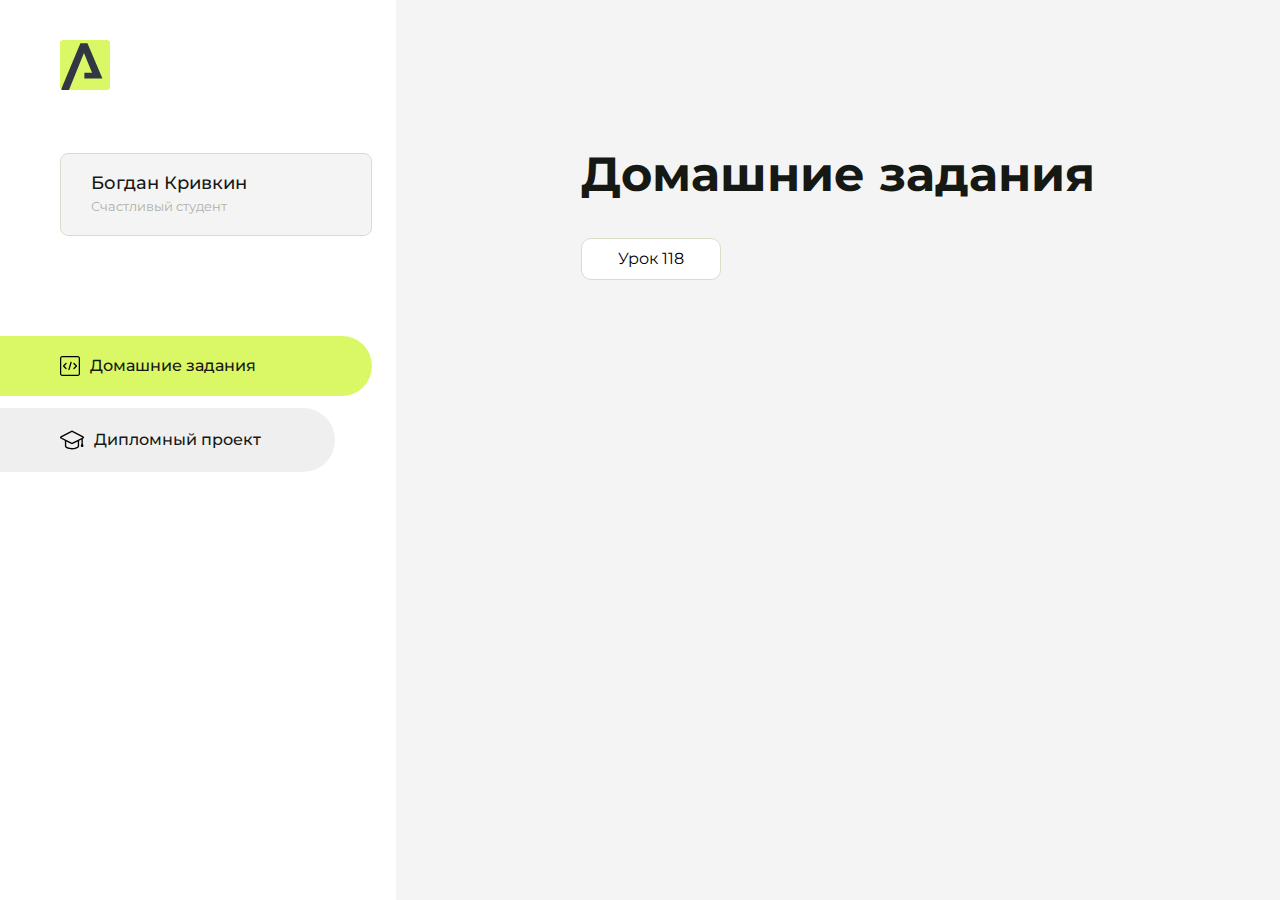
==== index.html @ bb2e1bc3 "Add files via upload" ====
<!DOCTYPE html>
<html lang="en">
<head>
    <meta charset="UTF-8">
    <meta name="viewport" content="width=device-width, initial-scale=1.0">
    <title>Домашняя работа</title>
    <link rel="shortcut icon" href="src/logo.ico" type="image/x-icon">
    <link rel="preconnect" href="https://fonts.googleapis.com">
    <link rel="preconnect" href="https://fonts.gstatic.com" crossorigin>
    <link href="https://fonts.googleapis.com/css2?family=Montserrat:wght@400;500;700&family=Rubik:wght@500&display=swap"
          rel="stylesheet">
    <link rel="stylesheet" href="src/style.css">
</head>
<body id="body">
<div class="overlay" id="overlay"></div>
<div class="layout">
    <div class="burger" id="burger">
        <svg viewBox="0 0 24 24" fill="none" xmlns="http://www.w3.org/2000/svg">
            <g id="SVGRepo_bgCarrier" stroke-width="0"></g>
            <g id="SVGRepo_tracerCarrier" stroke-linecap="round" stroke-linejoin="round"></g>
            <g id="SVGRepo_iconCarrier">
                <path d="M4 18L20 18" stroke="#DAF765" stroke-width="2" stroke-linecap="round"></path>
                <path d="M4 12L20 12" stroke="#DAF765" stroke-width="2" stroke-linecap="round"></path>
                <path d="M4 6L20 6" stroke="#DAF765" stroke-width="2" stroke-linecap="round"></path>
            </g>
        </svg>
    </div>
    <aside class="sidebar" id="sidebar">
        <div class="sidebar__inner">
            <div class="logo">
                <svg width="50" height="50" viewBox="0 0 50 50" fill="none" xmlns="http://www.w3.org/2000/svg">
                    <g clip-path="url(#clip0_513_74730)">
                        <path d="M46.17 -0.257004H3.83C1.57281 -0.257004 -0.257 1.57281 -0.257 3.83V46.17C-0.257 48.4272 1.57281 50.257 3.83 50.257H46.17C48.4272 50.257 50.257 48.4272 50.257 46.17V3.83C50.257 1.57281 48.4272 -0.257004 46.17 -0.257004Z"
                              fill="#DAF765"/>
                        <path d="M24.375 38.4H42.461L27.441 3.1585H20.4355C20.4355 3.1585 6.7895 35.881 1.1945 49.294C2.015 50.0275 3.0945 50.257 3.6945 50.257H8.8445L23.954 13.07L32.0465 32.8285H24.375V38.4Z"
                              fill="#323843"/>
                    </g>
                    <defs>
                        <clipPath id="clip0_513_74730">
                            <rect width="50" height="50" fill="white"/>
                        </clipPath>
                    </defs>
                </svg>
            </div>
            <div class="sidebar__user">
                <div class="sidebar__name">Богдан Кривкин</div>
                <div class="sidebar__text">Счастливый студент</div>
            </div>
            <div class="sidebar__tabs">
                <div class="sidebar__item">
                    <button class="sidebar__button active" id="tasks">
                        <svg xmlns="http://www.w3.org/2000/svg" width="20" height="20" viewBox="0 0 20 20" fill="none">
                            <g clip-path="url(#clip0_704_74543)">
                                <path d="M17.7083 20H2.29167C1.0275 20 0 18.9725 0 17.7083V2.29167C0 1.0275 1.0275 0 2.29167 0H17.7083C18.9725 0 20 1.0275 20 2.29167V17.7083C20 18.9725 18.9725 20 17.7083 20ZM2.29167 1.25C1.7175 1.25 1.25 1.7175 1.25 2.29167V17.7083C1.25 18.2825 1.7175 18.75 2.29167 18.75H17.7083C18.2825 18.75 18.75 18.2825 18.75 17.7083V2.29167C18.75 1.7175 18.2825 1.25 17.7083 1.25H2.29167Z"
                                      fill="black"/>
                                <path d="M6.04167 13.125C5.88167 13.125 5.72167 13.0642 5.6 12.9417L3.1 10.4417C2.85583 10.1975 2.85583 9.80167 3.1 9.5575L5.6 7.0575C5.84417 6.81333 6.24 6.81333 6.48417 7.0575C6.72833 7.30167 6.72833 7.6975 6.48417 7.94167L4.42583 10L6.48417 12.0583C6.72833 12.3025 6.72833 12.6983 6.48417 12.9425C6.36167 13.0642 6.20167 13.125 6.04167 13.125Z"
                                      fill="black"/>
                                <path d="M8.95833 14.1667C8.9 14.1667 8.84 14.1583 8.78167 14.1417C8.45083 14.0442 8.26083 13.6967 8.35833 13.3658L10.4417 6.28251C10.5392 5.95084 10.8892 5.76417 11.2175 5.85917C11.5483 5.95667 11.7383 6.30417 11.6408 6.63501L9.5575 13.7183C9.47833 13.9908 9.22833 14.1667 8.95833 14.1667Z"
                                      fill="black"/>
                                <path d="M13.9583 13.125C13.7983 13.125 13.6383 13.0642 13.5167 12.9417C13.2725 12.6975 13.2725 12.3017 13.5167 12.0575L15.575 9.99916L13.5167 7.94083C13.2725 7.69666 13.2725 7.30083 13.5167 7.05666C13.7608 6.81249 14.1567 6.81249 14.4008 7.05666L16.9008 9.55666C17.145 9.80083 17.145 10.1967 16.9008 10.4408L14.4008 12.9408C14.2783 13.0642 14.1183 13.125 13.9583 13.125Z"
                                      fill="black"/>
                            </g>
                            <defs>
                                <clipPath id="clip0_704_74543">
                                    <rect width="20" height="20" fill="white"/>
                                </clipPath>
                            </defs>
                        </svg>
                        <span>Домашние задания</span></button>
                </div>
                <div class="sidebar__item">
                    <button class="sidebar__button" id="diplom">
                        <svg xmlns="http://www.w3.org/2000/svg" width="24" height="24" viewBox="0 0 24 24" fill="none">
                            <g clip-path="url(#clip0_704_74553)">
                                <path d="M23.2628 10.5971C23.7176 10.365 24 9.90375 24 9.39337C24 8.883 23.7176 8.42175 23.2628 8.18962L12.6135 2.75362C12.2291 2.55824 11.7705 2.55787 11.3854 2.75399L0.736875 8.19C0.282375 8.42175 0 8.883 0 9.39337C0 9.90375 0.282375 10.365 0.736875 10.5971L4.89038 12.7177V18.2074C4.89038 19.8154 8.412 21.393 12 21.393C15.5884 21.393 19.1096 19.815 19.1096 18.2074V12.7174L21.4609 11.517V15.8017L20.901 17.2305C20.7409 17.6389 20.7934 18.0994 21.0405 18.4616C21.2876 18.8246 21.6979 19.041 22.1366 19.041C22.5754 19.041 22.9852 18.8246 23.2324 18.462C23.4795 18.099 23.532 17.6385 23.3719 17.2301L22.8124 15.8021V10.827L23.2628 10.5971ZM17.7623 18.1721C17.6198 18.6375 15.3491 20.0419 12 20.0419C8.65088 20.0419 6.38025 18.6375 6.2415 18.2074V12.3037L6.23887 12.3019C6.23812 12.057 6.1065 11.8207 5.87325 11.7019L1.3515 9.39337L12 3.95737L22.6489 9.39337L12 14.8294L5.87325 11.7019C5.54063 11.5331 4.6695 11.6674 4.5 12C4.33012 12.3322 4.55813 12.5479 4.89038 12.7177L11.3857 16.0331C11.5781 16.1314 11.7889 16.1805 12 16.1805C12.2107 16.1805 12.4222 16.1314 12.6146 16.0331L17.7593 13.407L17.7623 18.1721Z"
                                      fill="black"/>
                            </g>
                            <defs>
                                <clipPath id="clip0_704_74553">
                                    <rect width="24" height="24" fill="white"/>
                                </clipPath>
                            </defs>
                        </svg>
                        <span>Дипломный проект</span></button>
                </div>
            </div>
        </div>

    </aside>
    <div class="content">
        <div class="container">
            <div class="content__block" id="tasksBlock">
                <div class="content__title">Домашние задания</div>
                <ul class="content__list">
                    <li class="content__list-item">
                        <a href="HTML-118/index.html">Урок 118</a>
                    </li>
                </ul>
            </div>
            <div class="content__block hidden" id="diplomBlock">
                <div class="content__title">Дипломный проект</div>
                <div class="content__list-diplom">
                    <a href="ПАПКА-С-НОМЕРОМ-УРОКА">Ссылка на ДЗ</a>
                </div>
                <div class="content__decor">
                    <div class="content__decor-text">Давай проверим, чему ты научился!</div>
                    <div class="content__decor-img">
                        <img src="src/decor.png" alt="decor">
                    </div>
                </div>
            </div>
        </div>
    </div>
</div>
<script src="src/index.js"></script>
</body>
</html>
---- src/style.css ----
*{padding: 0;margin: 0;border: 0;}
*,*:before,*:after{-webkit-box-sizing: border-box;box-sizing: border-box;}
:focus,:active{outline: none;}
a:focus,a:active{outline: none;}
nav,footer,header,aside{display: block;}
html,body{
    height:100%;width:100%;
    font-size:100%;line-height:1;-ms-text-size-adjust:100%;-moz-text-size-adjust:100%;-webkit-text-size-adjust:100%;}
input,button,textarea{font-family:inherit;}
input::-ms-clear{display: none;}
button{cursor: pointer;}
button::-moz-focus-inner{padding:0;border:0;}
a,a:visited{text-decoration: none;}
a:hover{text-decoration: none;}
ul li{list-style: none;}
img{vertical-align: top;}
h1,h2,h3,h4,h5,h6{font-size:inherit;font-weight: inherit;}
a{color:inherit;}



body {
    font-family: "Montserrat",SansSerif;
    color: black;
}

body.overflow {
    overflow: hidden;
}



.layout {
    display: -webkit-box;
    display: -ms-flexbox;
    display: flex;
    min-height: 100vh;
}

.sidebar {
    padding: 40px 24px 40px 0;
    -ms-flex-negative: 0;
    flex-shrink: 0;
    background-color: white;
}



.content {
    -webkit-box-flex: 1;
    -ms-flex-positive: 1;
    flex-grow: 1;
    background-color: #F4F4F4;
}

.container {
    display: -webkit-box;
    display: -ms-flexbox;
    display: flex;
    -webkit-box-orient: vertical;
    -webkit-box-direction: normal;
    -ms-flex-direction: column;
    flex-direction: column;
    -webkit-box-pack: center;
    -ms-flex-pack: center;
    justify-content: center;
    -webkit-box-align: center;
    -ms-flex-align: center;
    align-items: center;
    padding: 150px 60px 80px 60px;
}


.logo {
    margin-left: 60px;
    margin-bottom: 60px;
}

.sidebar__user {
    background-color: #F4F4F4;
    padding: 20px 30px;
    margin-left: 60px;
    margin-bottom: 100px;
    border-radius: 8px;
    border: 1px solid #DADEC9;
}

.sidebar__name {
    color:#161814;
    font-size: 18px;
    font-weight: 500;
    margin-bottom: 6px;
}

.sidebar__text {
    color: #AFB1A7;
    font-size: 13px;
    font-weight: 400;
    line-height: 130%; /* 16.9px */
}

.sidebar__item {
    width: 372px;
}

.sidebar__button {
    display: -webkit-box;
    display: -ms-flexbox;
    display: flex;
    -webkit-box-align: center;
    -ms-flex-align: center;
    align-items: center;
    gap: 10px;
    padding: 20px 60px;
    margin-bottom: 12px;
    border-radius: 0px 100px 100px 0px;
    -webkit-transition: all .5s;
    -o-transition: all .5s;
    transition: all .5s;
    cursor: pointer;
    width: 90%;
    color:#161814;
    font-size: 16px;
    font-weight: 500;
}

.sidebar__button.active , .sidebar__button:hover {
    width: 100%;
    background-color: #DAF765;
}


.content__title {
    color: #161814;
    font-size: 48px;
    font-weight: 700;
    margin-bottom: 40px;
}

.content__list {
    display: -webkit-box;
    display: -ms-flexbox;
    display: flex;
    -webkit-box-align: center;
    -ms-flex-align: center;
    align-items: center;
    -ms-flex-wrap: wrap;
    flex-wrap: wrap;
    gap: 20px;
}



.content__list-item  {
    cursor: pointer;
    padding: 12px 18px;
    background-color: #fff;
    border-radius: 10px;
    border: 1px solid #DADEC9;
    -webkit-transition: all .3s;
    -o-transition: all .3s;
    transition: all .3s;
}

.content__list-item:hover,.content__list-diplom:hover {
    background-color: #AFB1A7;
}

li a {
    padding: 12px 18px;

}


.content__list-diplom {
    -webkit-transition: all .3s;
    -o-transition: all .3s;
    transition: all .3s;
    display: inline-block;
    padding: 12px 18px;
    background-color: #fff;
    border-radius: 10px;
    border: 1px solid #DADEC9;
}

.content__decor {
    display: -webkit-box;
    display: -ms-flexbox;
    display: flex;
    -webkit-box-align: center;
    -ms-flex-align: center;
    align-items: center;
}

.content__decor-text {
    color:#BEDD44;
    font-size: 36px;
    font-weight: 700;
    line-height: 110%; /* 39.6px */
}

.content__block {
    max-width: 1200px;
}

.content__block.hidden {
    display: none;
}

.content__decor-img img{
    width: 100%;
}

.burger {
    display: none;
    padding: 5px;
    position: fixed;
    top: 3%;
    right: 7%;
    width: 40px;
    height: 40px;
    background-color: #161814;
    border-radius: 50%;
    z-index: 10;
    border: 1px solid #DAF765;
}

@media (max-width: 768px) {
    .burger {
        display: block;
    }

    .sidebar {
        -webkit-transition: all .3s;
        -o-transition: all .3s;
        transition: all .3s;
        -webkit-transform: translateX(-100%);
        -ms-transform: translateX(-100%);
        transform: translateX(-100%);
        position: fixed;
        top: 0;
        left: 0;
        bottom: 0;
        z-index: 5;
    }

    .sidebar.show {
        -webkit-transform: translateX(0%);
        -ms-transform: translateX(0%);
        transform: translateX(0%);
    }

    .overlay {
        opacity: 0;
        pointer-events: none;
        -webkit-transition: all .3s;
        -o-transition: all .3s;
        transition: all .3s;
        position: absolute;
        top: 0;
        right: 0;
        left: 0;
        bottom: 0;
        z-index: 3;
        background-color: #000000e0;
    }

    .overlay.show {
        opacity: 1;
        pointer-events: all;
    }

    .container {
        padding: 40px 20px;
        min-height: 100%;
    }

    .content__decor {
        margin-top: 20px;
        -webkit-box-orient: vertical;
        -webkit-box-direction: normal;
        -ms-flex-direction: column;
        flex-direction: column;
    }
}

@media (max-width: 400px) {
    .sidebar__user {
        margin-left: 0;
    }
}
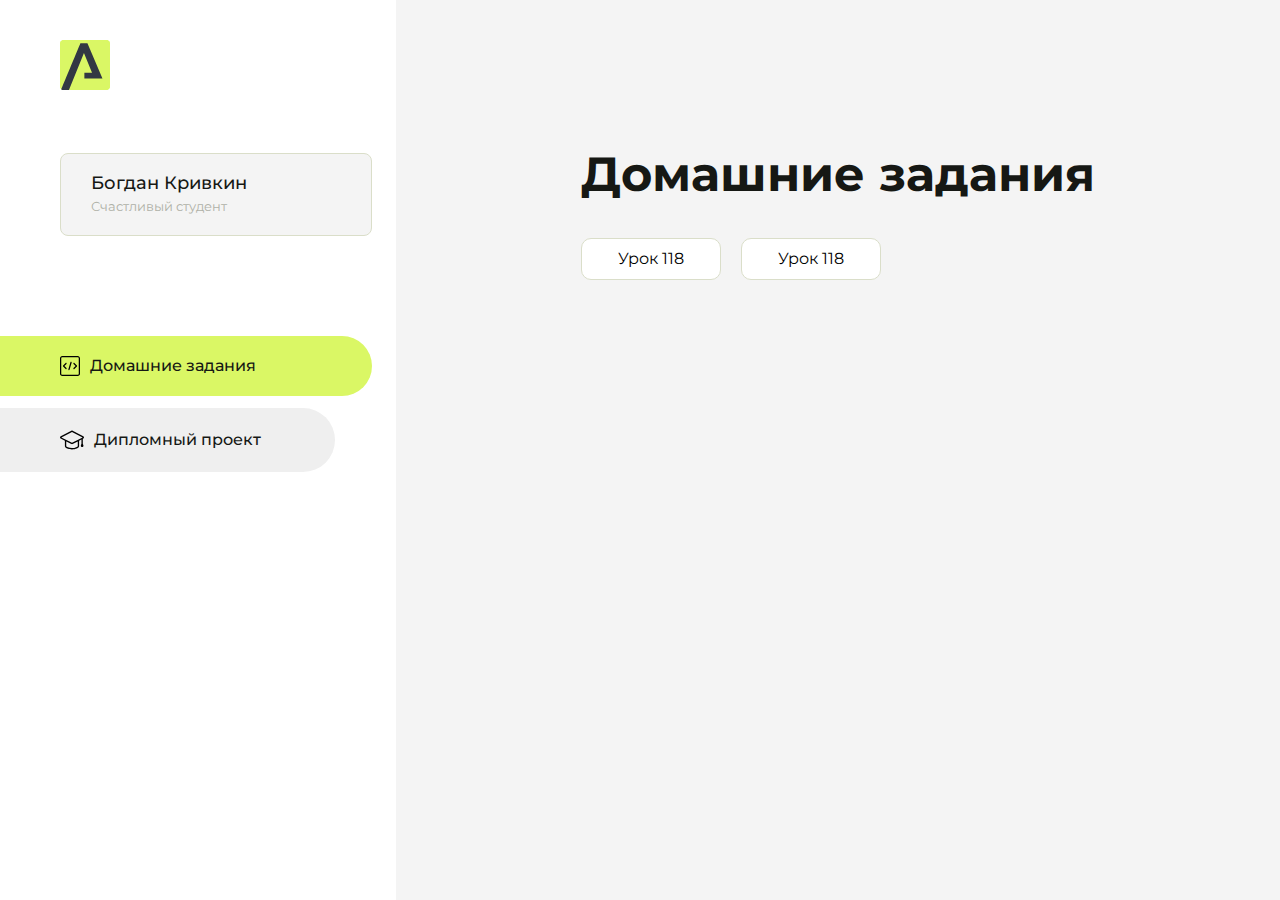
==== commit 825eb55d: "Update index.html" ====
--- a/index.html
+++ b/index.html
@@ -95,6 +95,9 @@
                     <li class="content__list-item">
                         <a href="HTML-118/index.html">Урок 118</a>
                     </li>
+                     <li class="content__list-item">
+                        <a href="HTML-118/index.html">Урок 118</a>
+                    </li>
                 </ul>
             </div>
             <div class="content__block hidden" id="diplomBlock">
